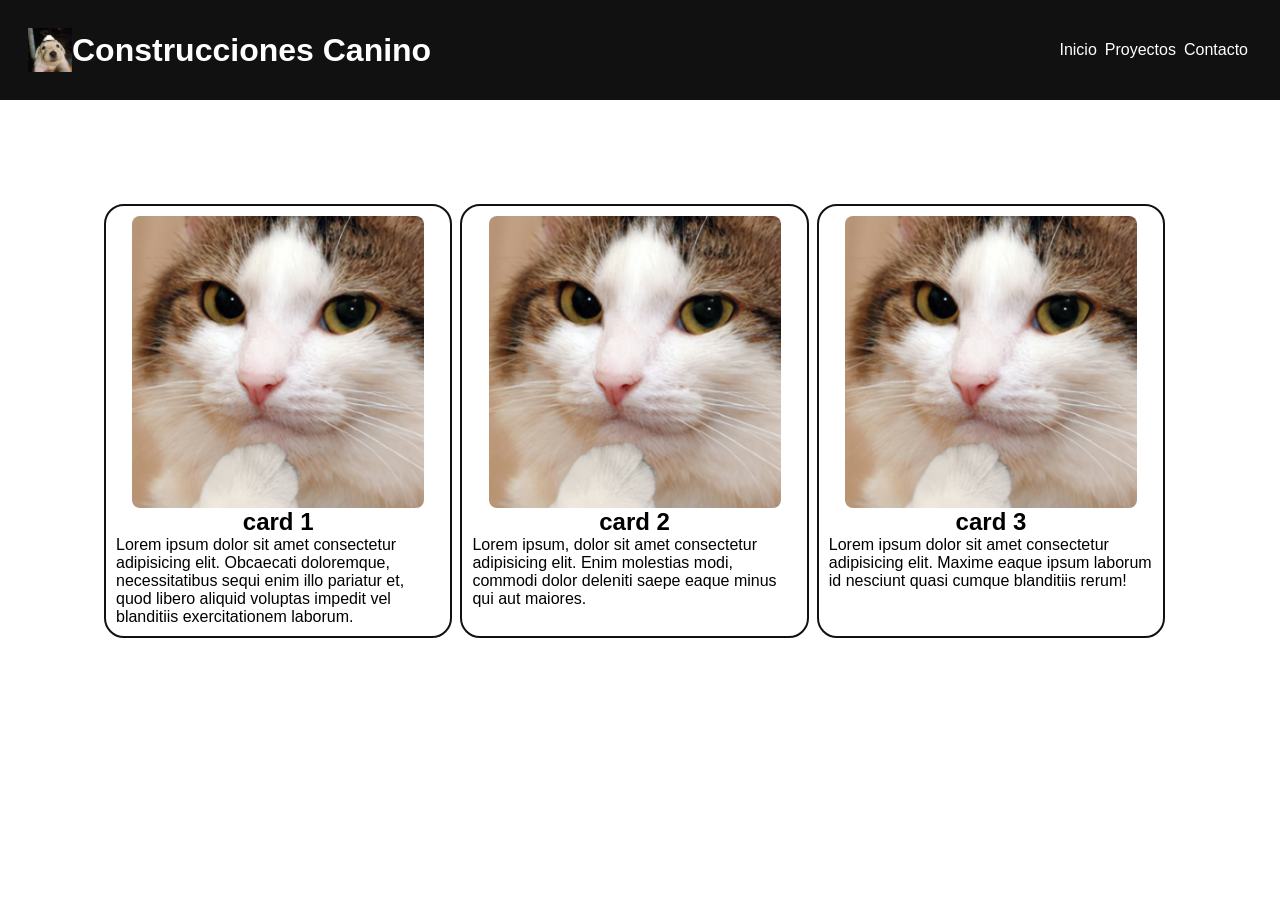
==== index.html @ 19399365 "feat: add navbar and cards with responsive" ====
<!DOCTYPE html>
<html lang="en">
<head>
    <meta charset="UTF-8">
    <meta name="viewport" content="width=device-width, initial-scale=1.0">
    <title>Abstract Help Center</title>
    <link rel="stylesheet" href="style.css">
</head>
<body>
    <header>
        <div id="logo">
            <img src="images/logo.jpg" alt="logo de construcciones canino">
            <h1>Construcciones Canino</h1>
        </div>
        <nav>
            <ul>
                <li><a href="#">Inicio</a></li>
                <li><a href="#">Proyectos</a></li>
                <li><a href="#">Contacto</a></li>
            </ul>
        </nav>
    </header>
    
    <main>
        <div class="card-container"> 
            <div class="card">
                <img src="images/card.png" alt="">
                <h2>card 1</h2>
                <p>Lorem ipsum dolor sit amet consectetur adipisicing elit. Obcaecati doloremque, necessitatibus sequi enim illo pariatur et, quod libero aliquid voluptas impedit vel blanditiis exercitationem laborum.</p>
            </div>
            <div class="card">
                <img src="images/card.png" alt="">
                <h2>card 2</h2>
                <p>Lorem ipsum, dolor sit amet consectetur adipisicing elit. Enim molestias modi, commodi dolor deleniti saepe eaque minus qui aut maiores.</p>
            </div>
            <div class="card">
                <img src="images/card.png" alt="">
                <h2>card 3</h2>
                <p>Lorem ipsum dolor sit amet consectetur adipisicing elit. Maxime eaque ipsum laborum id nesciunt quasi cumque blanditiis rerum!</p>
            </div>
        </div>
    </main>
</body>
</html>
---- style.css ----
* {
    padding: 0px;
    margin: 0px;
    box-sizing: border-box;
    font-family: 'Trebuchet MS', 'Lucida Sans Unicode', 'Lucida Grande', 'Lucida Sans', Arial, sans-serif;
}

#logo img {
    height: 44px;
    width: 44px;
}

#logo {
    display: flex;
    justify-content: space-between;
    align-items: center;
    color: white;
}

header {
    display: flex;
    justify-content: space-between;
    align-items: center;
    width: 100%;
    height: 100px;
    background-color: #111;
    padding: 8px 28px;
}

nav ul {
    list-style: none;;
    display: flex;
    justify-content: space-evenly;
}

nav ul li {
    margin: 0 4px 0 4px;
}

nav ul li a {
    text-decoration: none;
    color: white;
}

nav ul li a:hover {
    color: gray;
}

nav ul li a:active{
    color: white;
}

main{
    display: flex;
    justify-content: center;
    margin: 100px;
}

.card-container {
    display: grid;
    grid-template-columns: 33% 33% 33%;
}

.card{
    border: #111 2px solid;
    border-radius: 20px;
    padding: 10px;
    display: flex;
    flex-direction: column;
    align-items: center;
    margin: 4px
}

.card img{
    width: 90%;
    height: auto;
    border-radius: 8px;
}

@media (max-width: 600px) {
    main{
        margin: 10px
    }
    .card-container{
        grid-template-columns: none;
        grid-template-rows: 1fr;
    }

    nav{
        display: none;
    }
}
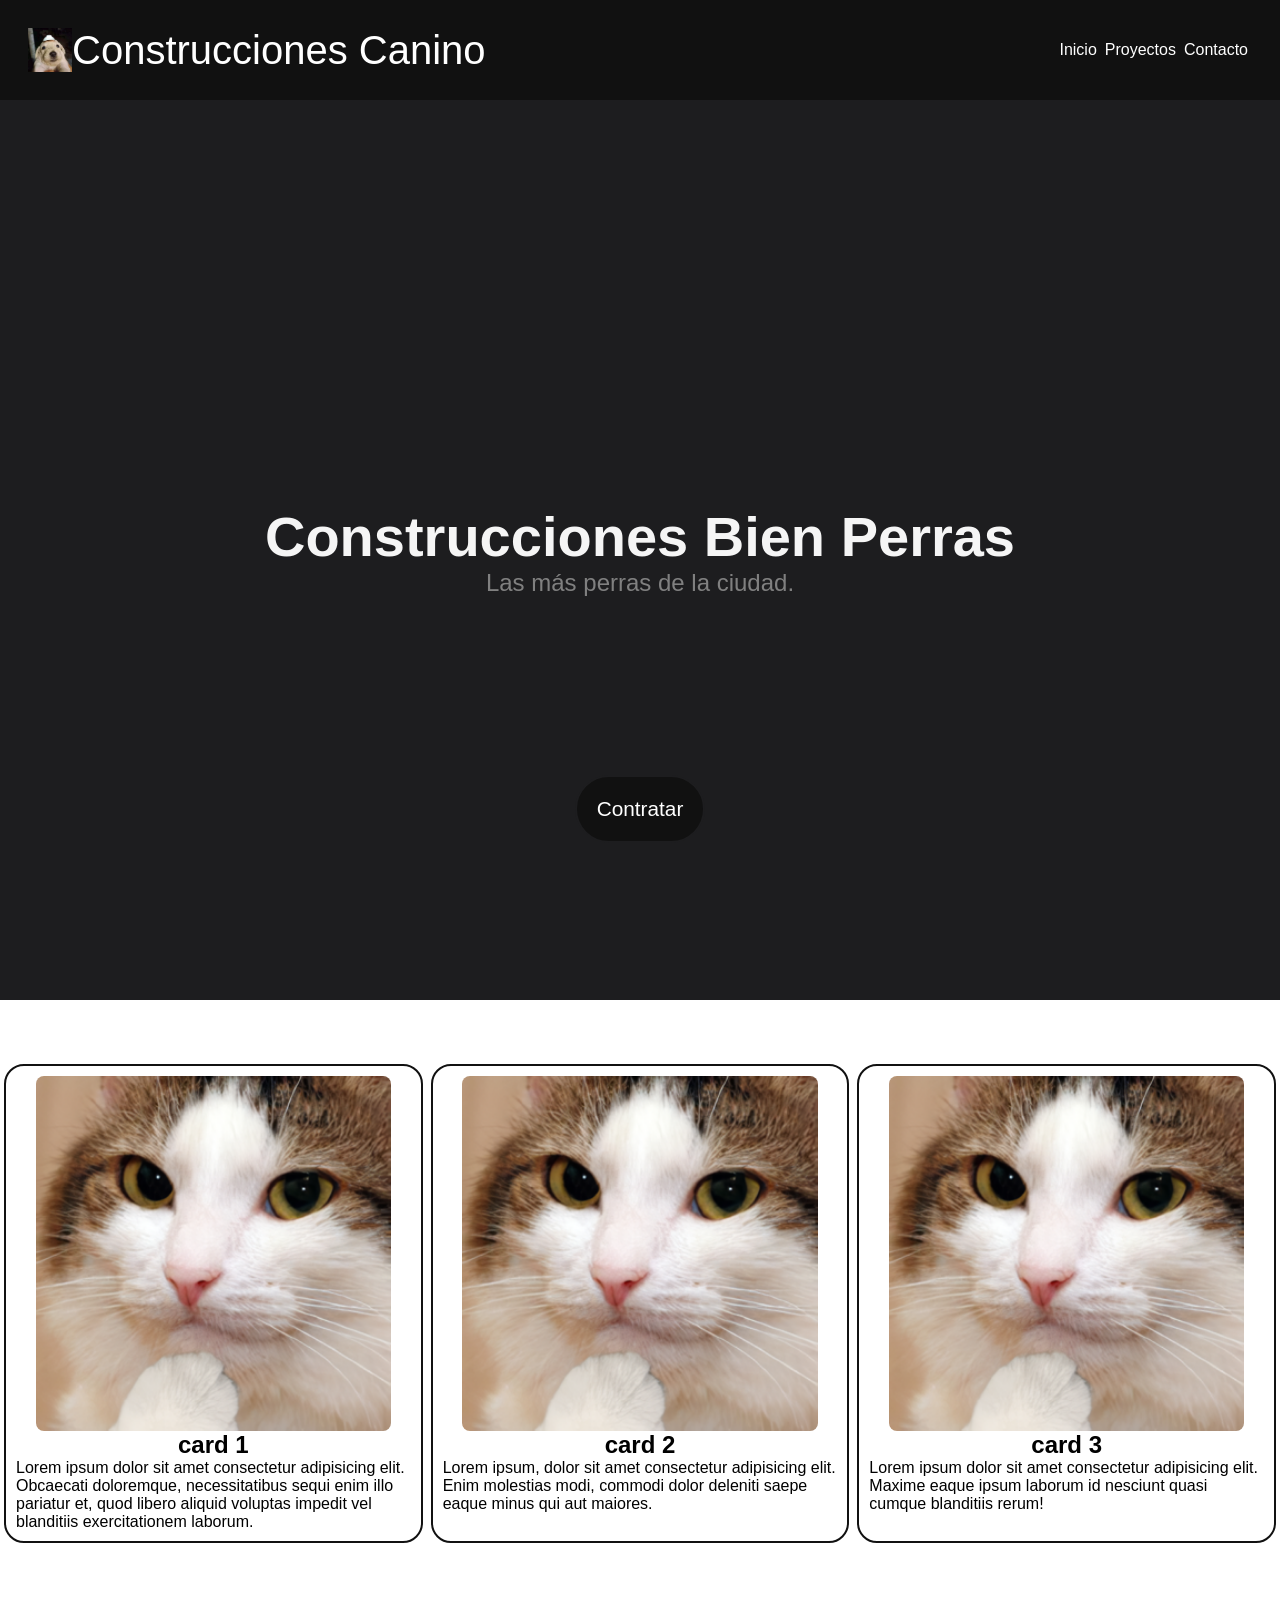
==== commit 99a79d27: "feat: add hero" ====
--- a/index.html
+++ b/index.html
@@ -10,7 +10,7 @@
     <header>
         <div id="logo">
             <img src="images/logo.jpg" alt="logo de construcciones canino">
-            <h1>Construcciones Canino</h1>
+            <p id="title">Construcciones Canino</p>
         </div>
         <nav>
             <ul>
@@ -22,6 +22,11 @@
     </header>
     
     <main>
+        <div class="hero">
+            <h1>Construcciones Bien Perras</h1>
+            <p>Las más perras de la ciudad.</p>
+            <button>Contratar</button>
+        </div>
         <div class="card-container"> 
             <div class="card">
                 <img src="images/card.png" alt="">
--- a/style.css
+++ b/style.css
@@ -15,6 +15,10 @@
     justify-content: space-between;
     align-items: center;
     color: white;
+}
+
+#title {
+    font-size: 2.5rem;
 }
 
 header {
@@ -52,13 +56,61 @@
 
 main{
     display: flex;
+    flex-direction: column;
     justify-content: center;
+    align-items: center;
+}
+
+main > div {
+    margin-bottom: 60px;
+}
+
+.hero {
+    height: 100dvh;
+    width: 100dvw;
+    background-color: #1d1d1f;
+    color: whitesmoke;
+    display: flex;
+    flex-direction: column;
+    justify-content: center;
+    align-items: center;
+    text-align: center;
+}
+
+.hero > h1 {
+    font-size: 3.5rem;
+}
+
+.hero > p {
+    color: gray;
+    font-size: 1.5rem;
+}
+
+.hero > button {
+    position: absolute;
+    top: 75%;
     margin: 100px;
+    border: 2px #1d1d1f solid;
+    background-color: #111;
+    color: white;
+    font-size: 1.3rem;
+    padding: 20px;
+    border-radius: 3rem;
+    transition: scale 0.5s;
+}
+
+.hero > button:hover {
+    color: gray;
+    scale: 1.1;
+}
+
+.hero > button:active {
+    color: white;
 }
 
 .card-container {
     display: grid;
-    grid-template-columns: 33% 33% 33%;
+    grid-template-columns: repeat(3, 1fr);
 }
 
 .card{
@@ -78,11 +130,8 @@
 }
 
 @media (max-width: 600px) {
-    main{
-        margin: 10px
-    }
     .card-container{
-        grid-template-columns: none;
+        grid-template-columns: 1fr;
         grid-template-rows: 1fr;
     }
 
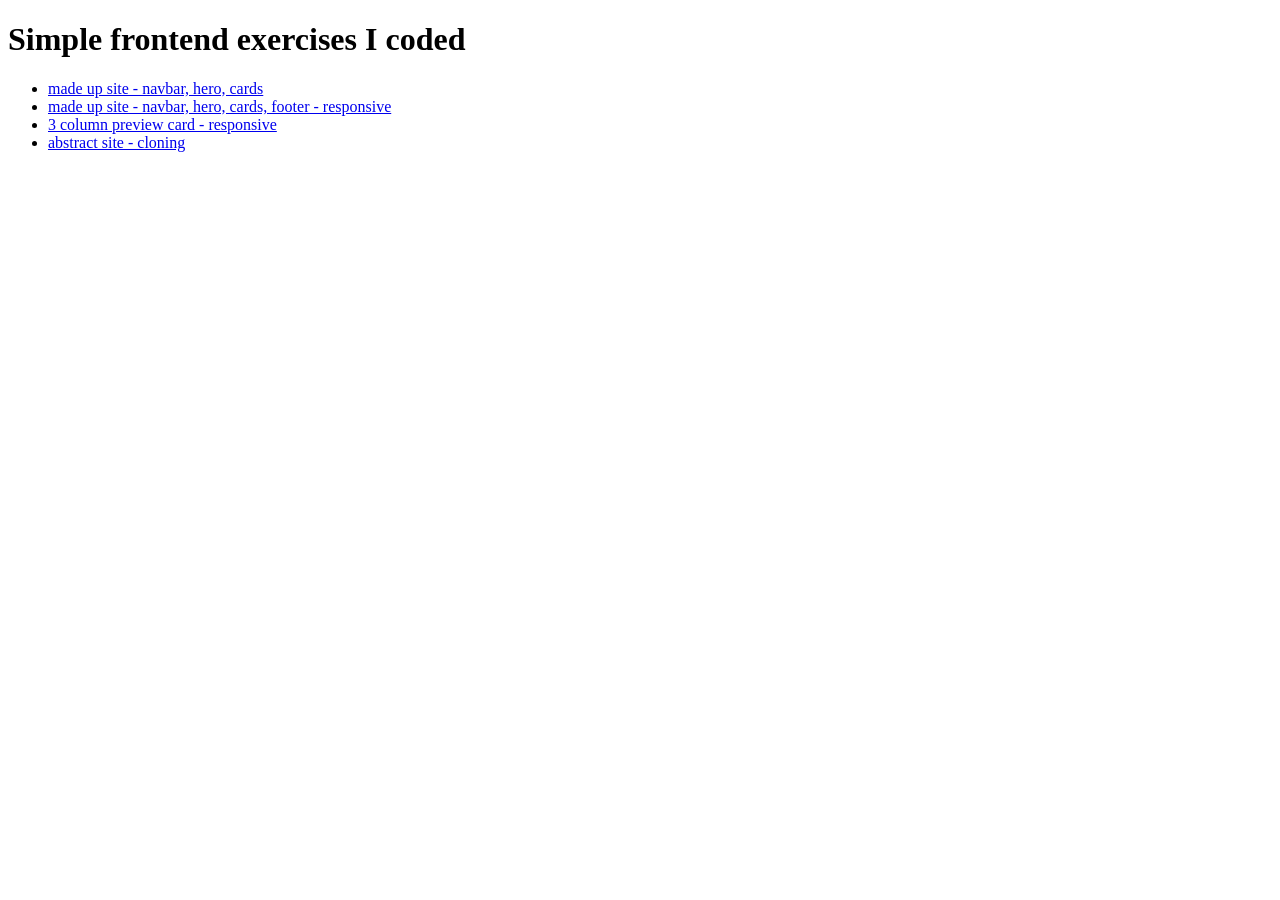
==== commit cf7430f9: "feat: add index for github pages navigation" ====
--- a/index.html
+++ b/index.html
@@ -3,47 +3,23 @@
 <head>
     <meta charset="UTF-8">
     <meta name="viewport" content="width=device-width, initial-scale=1.0">
-    <title>Abstract Help Center</title>
-    <link rel="stylesheet" href="style.css">
+    <title>Frontend-practice</title>
 </head>
 <body>
-    <header>
-        <div id="logo">
-            <img src="images/logo.jpg" alt="logo de construcciones canino">
-            <p id="title">Construcciones Canino</p>
-        </div>
-        <nav>
-            <ul>
-                <li><a href="#">Inicio</a></li>
-                <li><a href="#">Proyectos</a></li>
-                <li><a href="#">Contacto</a></li>
-            </ul>
-        </nav>
-    </header>
-    
-    <main>
-        <div class="hero">
-            <h1>Construcciones Bien Perras</h1>
-            <p>Las más perras de la ciudad.</p>
-            <button>Contratar</button>
-        </div>
-        <div class="card-container"> 
-            <div class="card">
-                <img src="images/card.png" alt="">
-                <h2>card 1</h2>
-                <p>Lorem ipsum dolor sit amet consectetur adipisicing elit. Obcaecati doloremque, necessitatibus sequi enim illo pariatur et, quod libero aliquid voluptas impedit vel blanditiis exercitationem laborum.</p>
-            </div>
-            <div class="card">
-                <img src="images/card.png" alt="">
-                <h2>card 2</h2>
-                <p>Lorem ipsum, dolor sit amet consectetur adipisicing elit. Enim molestias modi, commodi dolor deleniti saepe eaque minus qui aut maiores.</p>
-            </div>
-            <div class="card">
-                <img src="images/card.png" alt="">
-                <h2>card 3</h2>
-                <p>Lorem ipsum dolor sit amet consectetur adipisicing elit. Maxime eaque ipsum laborum id nesciunt quasi cumque blanditiis rerum!</p>
-            </div>
-        </div>
-    </main>
+    <h1>Simple frontend exercises I coded</h1>
+        <ul>
+            <li>
+                <a href="./simple-web-practice/index.html">made up site - navbar, hero, cards</a>
+            </li>
+            <li>
+                <a href="./simple-web-practice2/index.html">made up site - navbar, hero, cards, footer - responsive</a>
+            </li>
+            <li>
+                <a href="./frontendmentor-3-column-preview-card/">3 column preview card - responsive</a>
+            </li>
+            <li>
+                <a href="./frontendpractice-abstract/">abstract site - cloning</a>
+            </li>
+        </ul>
 </body>
 </html>
